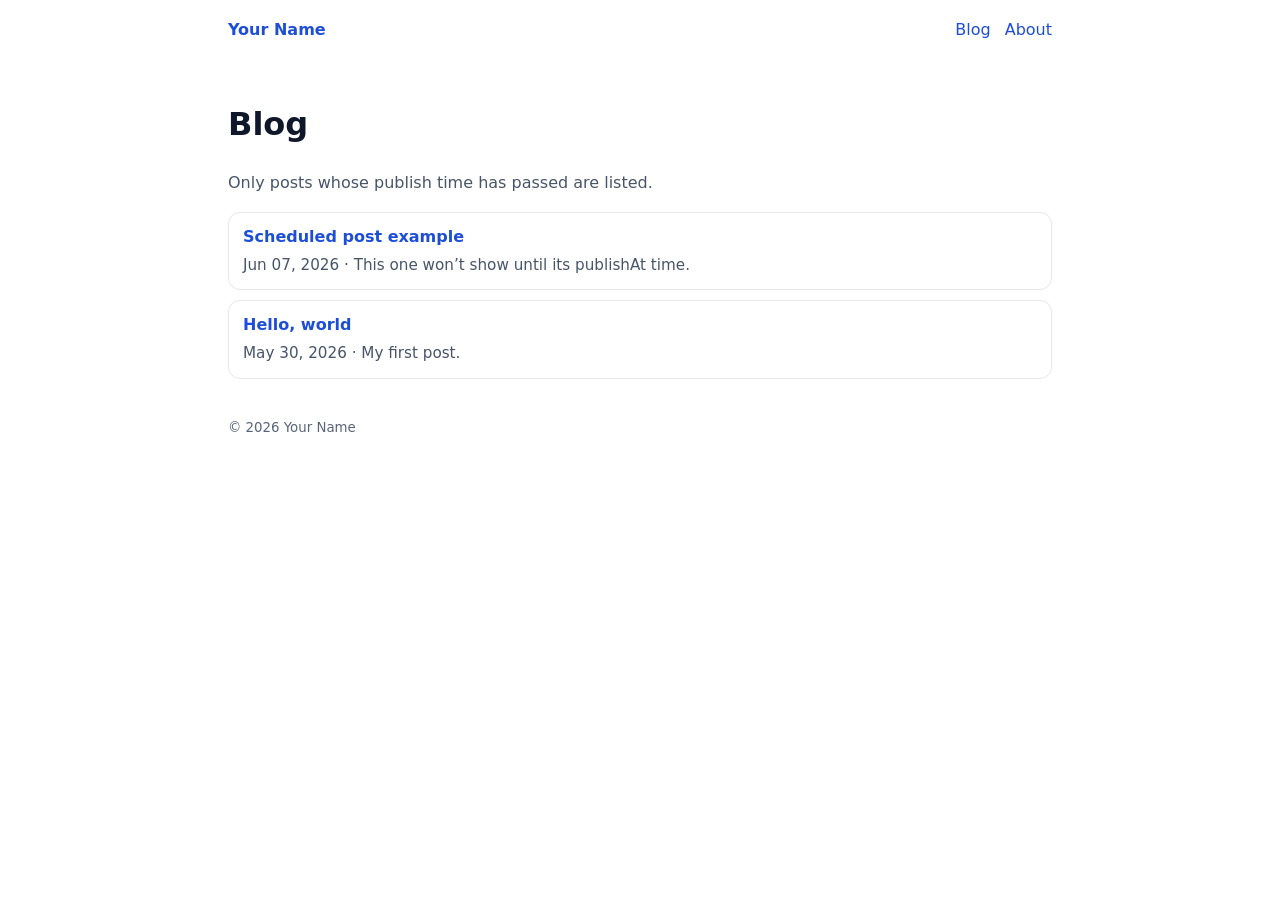
==== blog.html @ d5465413 "Initial commit" ====
<!doctype html>
<html lang="en">
<head>
  <meta charset="utf-8" />
  <meta name="viewport" content="width=device-width, initial-scale=1" />
  <title>Blog — Your Name</title>
  <meta name="description" content="Blog" />
  <link rel="stylesheet" href="./assets/style.css" />
</head>
<body>
  <header class="wrap">
    <nav class="nav">
      <a href="./index.html" class="brand">Your Name</a>
      <div class="links">
        <a href="./blog.html" aria-current="page">Blog</a>
        <a href="./index.html#about">About</a>
      </div>
    </nav>
  </header>

  <main class="wrap">
    <h1>Blog</h1>
    <p class="muted">Only posts whose publish time has passed are listed.</p>

    <div id="posts" class="list"></div>
  </main>

  <footer class="wrap footer">
    <small class="muted">© <span id="year"></span> Your Name</small>
  </footer>

  <script src="./assets/site.js"></script>
  <script>
    document.getElementById('year').textContent = new Date().getFullYear();
    renderAllPosts({ targetId: 'posts' });
  </script>
</body>
</html>
---- assets/style.css ----
:root {
  color-scheme: light dark;
  --bg: #0b0c10;
  --card: #11131a;
  --text: #e9ecf1;
  --muted: #aab1bd;
  --border: #2a2f3a;
  --link: #8ab4ff;
}

@media (prefers-color-scheme: light) {
  :root {
    --bg: #ffffff;
    --card: #f6f7f9;
    --text: #0f172a;
    --muted: #475569;
    --border: #e5e7eb;
    --link: #1d4ed8;
  }
}

* { box-sizing: border-box; }
body {
  margin: 0;
  font-family: ui-sans-serif, system-ui, -apple-system, Segoe UI, Roboto, Helvetica, Arial, "Apple Color Emoji", "Segoe UI Emoji";
  background: var(--bg);
  color: var(--text);
  line-height: 1.55;
}

a { color: var(--link); text-decoration: none; }
a:hover { text-decoration: underline; }

.wrap { max-width: 860px; margin: 0 auto; padding: 18px; }

.nav {
  display: flex;
  justify-content: space-between;
  align-items: baseline;
  gap: 16px;
}
.brand { font-weight: 700; }
.links { display: flex; gap: 14px; }

.card {
  background: var(--card);
  border: 1px solid var(--border);
  border-radius: 14px;
  padding: 18px;
  margin: 16px 0;
}

.footer { opacity: 0.9; }
.muted { color: var(--muted); }

.list { display: grid; gap: 10px; margin-top: 12px; }
.item {
  border: 1px solid var(--border);
  border-radius: 12px;
  padding: 12px 14px;
  background: transparent;
}
.item-title { font-weight: 650; margin: 0; }
.item-meta { margin: 4px 0 0; font-size: 0.95rem; }

.prose :first-child { margin-top: 0; }
.prose pre {
  overflow: auto;
  padding: 12px;
  border-radius: 12px;
  border: 1px solid var(--border);
}

.note {
  margin-top: 14px;
  padding: 10px 12px;
  border-radius: 12px;
  border: 1px dashed var(--border);
  color: var(--muted);
}
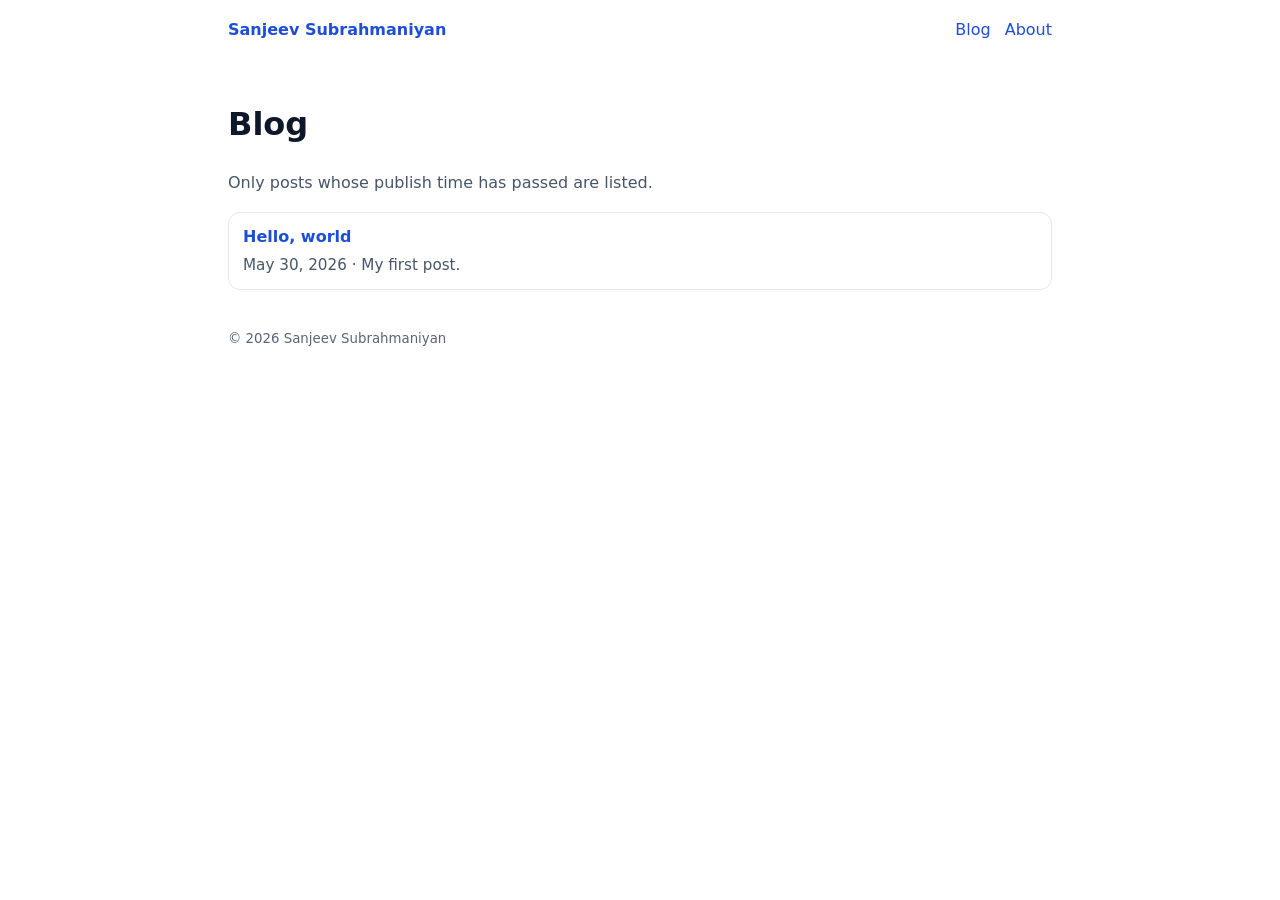
==== commit d65810ed: "Fix personal details" ====
--- a/blog.html
+++ b/blog.html
@@ -3,14 +3,14 @@
 <head>
   <meta charset="utf-8" />
   <meta name="viewport" content="width=device-width, initial-scale=1" />
-  <title>Blog — Your Name</title>
-  <meta name="description" content="Blog" />
+  <title>Blog — Sanjeev Subrahmaniyan</title>
+  <meta name="description" content="Blog posts by Sanjeev Subrahmaniyan" />
   <link rel="stylesheet" href="./assets/style.css" />
 </head>
 <body>
   <header class="wrap">
     <nav class="nav">
-      <a href="./index.html" class="brand">Your Name</a>
+      <a href="./index.html" class="brand">Sanjeev Subrahmaniyan</a>
       <div class="links">
         <a href="./blog.html" aria-current="page">Blog</a>
         <a href="./index.html#about">About</a>
@@ -26,7 +26,7 @@
   </main>
 
   <footer class="wrap footer">
-    <small class="muted">© <span id="year"></span> Your Name</small>
+    <small class="muted">© <span id="year"></span> Sanjeev Subrahmaniyan</small>
   </footer>
 
   <script src="./assets/site.js"></script>
